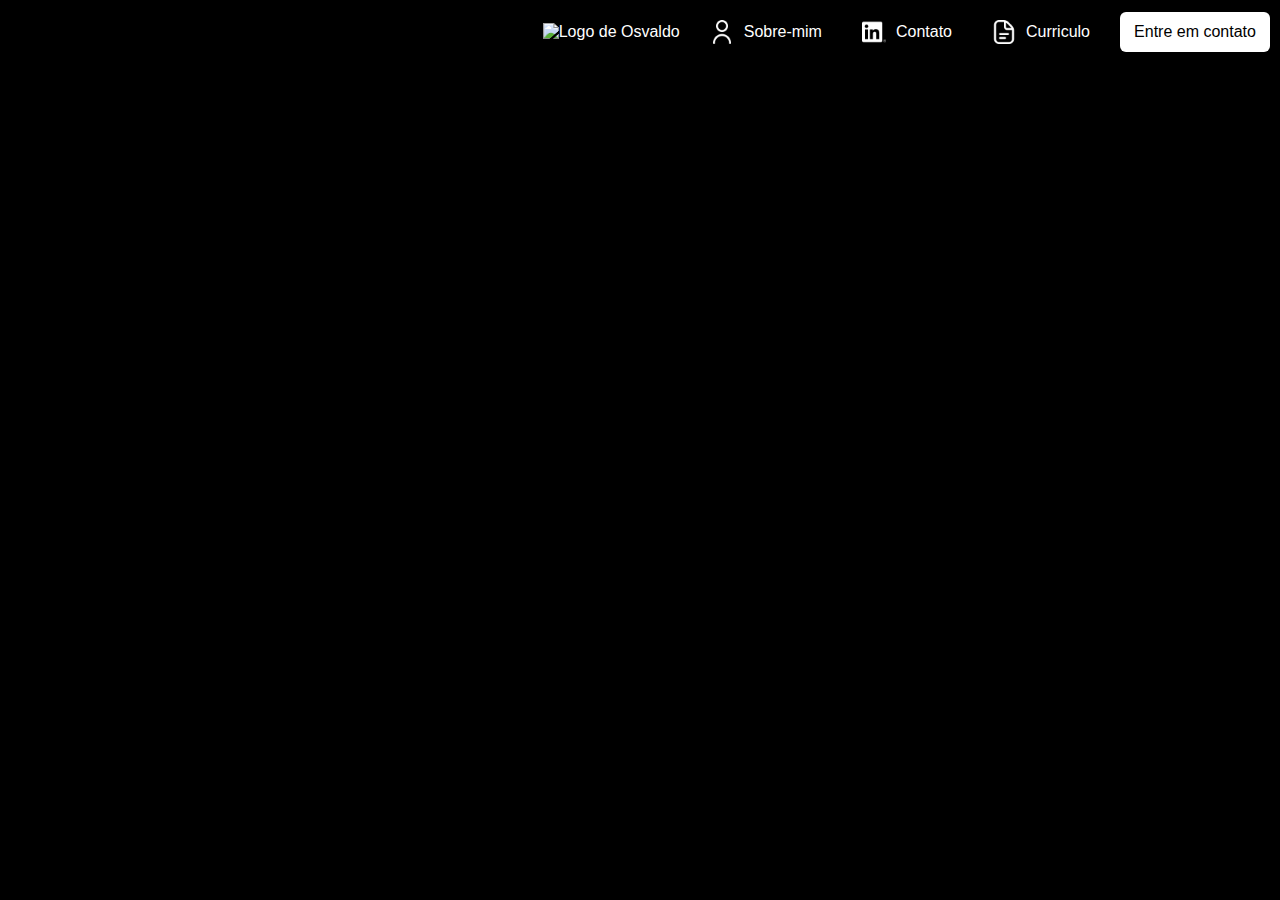
==== Página inicial.html @ 37f7248a "Estou iniciando uma remodelação no portifolio" ====
<!DOCTYPE html>
<html lang="PT-br">
<head>
    <meta charset="UTF-8">
    <meta name="viewport" content="width=device-width, initial-scale=1.0">
    <title>Portifólio - Osvaldo Dias Junior</title>
    <link rel="stylesheet" href="CSS/pgInicial_Style.css">
</head>
    <body>
        <header class="head-bar">
            <nav class="nav-contact">
                <div class="head-contact">
                    <ul class="list-nav">
                        <li class="logo">
                            <img class="logo-osvaldo" src="" alt="Logo de Osvaldo">
                        </li>
                        <li class="Sobre-mim">
                            <img class="icone-sobre-mim" src="Img/ícone-sobre-mim.png" alt="sobre-mim">
                            <a href="">Sobre-mim</a>
                        </li>
                        <li class="Contato">
                            <img class="icone-contato" src="Img/ícone-contato.png" alt="contato-linkedin">
                            <a href="">Contato</a>
                        </li>
                        <li class="Curriculo">
                            <img class="icone-curriculo" src="Img/ícone-curriculo.png" alt="curriculo">
                            <a href="">Curriculo</a>
                        </li>
                        <li class="contate-me">
                            <button type="button" class="btn-contato">
                                <a href="https://www.linkedin.com/in/osvaldo-dias-junior-02b30a266/">Entre em contato</a>
                            </button>
                        </li>
                    </ul>
                </div>
            </nav>
        </header>
        <!--<div class="body-description">
            <article>
                <section class="description-sobre-mim">
                    <h3 class="saudacao">Olá, eu sou</h3>
                    <h1 class="nome-osvaldo">Osvaldo Dias Junior</h1>
                        <img class="icone-saudacao" src="Img/ícone-acenando.png" alt="ícone-saudação">
                    <p class="text-description"></p>-->
    </body>
</html>
---- CSS/pgInicial_Style.css ----
@charset "UTF-8";

*{
    padding: 0%;
    margin: 0%;
}
body{
    background-color: black;
    color: white;
    font-family: Arial, sans-serif;
    display: flex;
    margin: 0;
    padding: 0;
    
}

.head-bar{
    padding: 10px;
    display: flex;
    width: 100%;
}

.nav-contact{
    display: flex;
    align-items: center;
    justify-content: space-between;
    width: 100%;
}

.head-contact{
    display: flex;
    align-items: center;
    justify-content: space-between;
    width: 100%;
}

.list-nav{
    list-style-type: none;
    display: flex;
    gap: 20px;
    padding: 0;
    margin: 0;
    align-items: center;
    justify-content: flex-end;
    margin-left: auto;
}
.Logo{
    display: flex;
    align-items: center;
}

.Sobre-mim, .Contato, .Curriculo, .Contate-me{
    display: flex;
    align-items: center;
    padding: 5px;
    margin: 5px;
    gap: 10px;
}

.Logo img.logo-osvaldo, .Sobre-mim img.icone-sobre-mim, .Contato img.icone-contato, .Curriculo img.icone-curriculo{
    width: 24px;
    height: 24px;
    object-fit: contain;
}

.Logo a, .Sobre-mim a, .Contato a, .Curriculo a{
    text-decoration: none;
    color: white;
    font-size: 16px;
}

.btn-contato a{
    text-decoration: none;
    color: black;
    font-size: 16px;
}

.btn-contato{
    width: 150px;
    height: 40px;
    padding: 8px, 16px;
    font-size: 14px;
    background-color: white;
    color: black;
    border: none;
    border-radius: 6px;
    cursor: pointer;
}
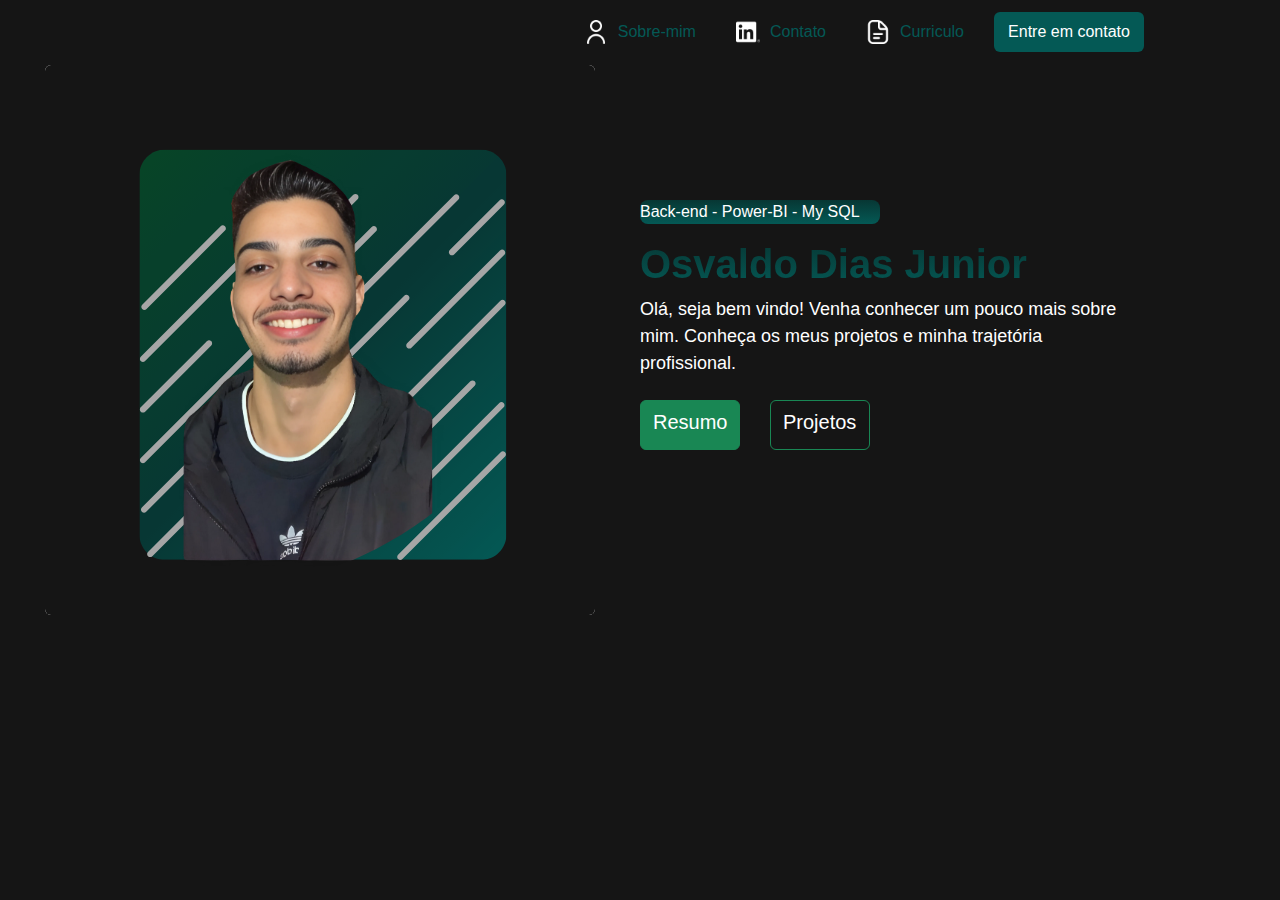
==== commit 1408d2f7: "Ajustei a cor da tela de fundo, mudei a imagem de perfil, ajustei o NAV e acrescentei o texto introd" ====
--- a/Página inicial.html
+++ b/Página inicial.html
@@ -4,43 +4,53 @@
     <meta charset="UTF-8">
     <meta name="viewport" content="width=device-width, initial-scale=1.0">
     <title>Portifólio - Osvaldo Dias Junior</title>
+    <link rel="stylesheet" href="https://cdn.jsdelivr.net/npm/bootstrap@5.3.3/dist/css/bootstrap.min.css">
+    <script src="https://cdn.jsdelivr.net/npm/bootstrap@5.3.3/dist/js/bootstrap.bundle.min.js"></script>
     <link rel="stylesheet" href="CSS/pgInicial_Style.css">
 </head>
     <body>
-        <header class="head-bar">
-            <nav class="nav-contact">
-                <div class="head-contact">
-                    <ul class="list-nav">
-                        <li class="logo">
-                            <img class="logo-osvaldo" src="" alt="Logo de Osvaldo">
-                        </li>
-                        <li class="Sobre-mim">
-                            <img class="icone-sobre-mim" src="Img/ícone-sobre-mim.png" alt="sobre-mim">
-                            <a href="">Sobre-mim</a>
-                        </li>
-                        <li class="Contato">
-                            <img class="icone-contato" src="Img/ícone-contato.png" alt="contato-linkedin">
-                            <a href="">Contato</a>
-                        </li>
-                        <li class="Curriculo">
-                            <img class="icone-curriculo" src="Img/ícone-curriculo.png" alt="curriculo">
-                            <a href="">Curriculo</a>
-                        </li>
-                        <li class="contate-me">
-                            <button type="button" class="btn-contato">
+        <script src="https://cdn.jsdelivr.net/npm/bootstrap@5.3.3/dist/js/bootstrap.bundle.min.js"></script>
+            <header class="head-bar">
+                <nav class="nav-contact">
+                    <div class="head-contact">
+                        <ul class="list-nav">
+                            <li class="Sobre-mim">
+                                <img class="icone-sobre-mim" src="Img/ícone-sobre-mim.png" alt="sobre-mim">
+                                <a href="">Sobre-mim</a>
+                            </li>
+                            <li class="Contato">
+                                <img class="icone-contato" src="Img/ícone-contato.png" alt="contato-linkedin">
+                                <a href="">Contato</a>
+                            </li>
+                            <li class="Curriculo">
+                                <img class="icone-curriculo" src="Img/ícone-curriculo.png" alt="curriculo">
+                                <a href="">Curriculo</a>
+                            </li>
+                            <li class="contate-me">
+                                <button type="button" class="btn-contato">
                                 <a href="https://www.linkedin.com/in/osvaldo-dias-junior-02b30a266/">Entre em contato</a>
-                            </button>
-                        </li>
-                    </ul>
-                </div>
-            </nav>
-        </header>
-        <!--<div class="body-description">
-            <article>
-                <section class="description-sobre-mim">
-                    <h3 class="saudacao">Olá, eu sou</h3>
-                    <h1 class="nome-osvaldo">Osvaldo Dias Junior</h1>
-                        <img class="icone-saudacao" src="Img/ícone-acenando.png" alt="ícone-saudação">
-                    <p class="text-description"></p>-->
+                                </button>
+                            </li>
+                        </ul>
+                    </div>
+                </nav>
+            </header>
+                <section class="conteiner-figure">
+                    <figure class="figure">
+                        <img src="Img/foto perfil dias.svg" class="figure-img img-fluid rounded" alt="Foto de osvaldo">
+                    </figure>
+                </section>
+                    <section class="info-class">
+                        <p class="profissão">Back-end - Power-BI - My SQL</p>
+                        <h2 class="name">Osvaldo Dias Junior</h2>
+                        <p class="saudacao">Olá, seja bem vindo!  
+                            Venha conhecer um pouco mais sobre mim.  
+                            Conheça os meus projetos e minha trajetória profissional.</p>
+                        <button type="button" class="btn btn-success">Resumo</button>
+                        <button type="button" class="btn btn-outline-success">Projetos</button>
+                    </section>
+                       <!-- <section class="secao-sobre">
+                            <h2 class="title-sobre">Sobre mim</h2>
+                       -->
     </body>
 </html>--- a/CSS/pgInicial_Style.css
+++ b/CSS/pgInicial_Style.css
@@ -5,8 +5,7 @@
     margin: 0%;
 }
 body{
-    background-color: black;
-    color: white;
+    background-color:#151515 ;
     font-family: Arial, sans-serif;
     display: flex;
     margin: 0;
@@ -24,7 +23,7 @@
     display: flex;
     align-items: center;
     justify-content: space-between;
-    width: 100%;
+    width: 90%;
 }
 
 .head-contact{
@@ -44,11 +43,6 @@
     justify-content: flex-end;
     margin-left: auto;
 }
-.Logo{
-    display: flex;
-    align-items: center;
-}
-
 .Sobre-mim, .Contato, .Curriculo, .Contate-me{
     display: flex;
     align-items: center;
@@ -57,21 +51,21 @@
     gap: 10px;
 }
 
-.Logo img.logo-osvaldo, .Sobre-mim img.icone-sobre-mim, .Contato img.icone-contato, .Curriculo img.icone-curriculo{
+.Sobre-mim img.icone-sobre-mim, .Contato img.icone-contato, .Curriculo img.icone-curriculo{
     width: 24px;
     height: 24px;
     object-fit: contain;
 }
 
-.Logo a, .Sobre-mim a, .Contato a, .Curriculo a{
+.Sobre-mim a, .Contato a, .Curriculo a{
     text-decoration: none;
-    color: white;
+    color:#045955;
     font-size: 16px;
 }
 
 .btn-contato a{
     text-decoration: none;
-    color: black;
+    color: white;
     font-size: 16px;
 }
 
@@ -80,9 +74,97 @@
     height: 40px;
     padding: 8px, 16px;
     font-size: 14px;
-    background-color: white;
-    color: black;
+    background-color: #045955;
     border: none;
     border-radius: 6px;
     cursor: pointer;
 }
+
+.conteiner-figure{
+    display: flex;
+    position: absolute;
+    top: 20px;
+}
+
+.figure{
+    margin: 45px;
+    display: flex;
+}
+
+.figure-img{
+    max-width: 100%;
+    width: 550px;
+    height: auto;
+    display: flex;
+
+}
+
+.info-class{
+    display: flex;
+    position: absolute;
+    top: 200px;
+    left: 50%;
+    flex-direction: column;
+}
+
+.profissão{
+    display: flex;
+    font-size: 16px;
+    color: white;
+    background:linear-gradient(#073734, #045955);
+    border-radius: 8px;
+    padding: 8px, 12px;
+    width: 240px;
+}
+
+
+.name{
+    font-family: Arial, sans-serif;
+    top: 65px;
+    display: flex;
+    font-size: 40px;
+    background-image: linear-gradient(#073734, #045955);
+    -webkit-background-clip: text;
+    color: transparent;
+    font-weight: bold;
+    padding: 0;
+    white-space: nowrap;
+}
+
+
+.saudacao{
+    display: flex;
+    color: white;
+    font-size: 18px;
+    line-height: 1.5;
+    width: 500px;
+    height: auto;
+}
+
+.btn-success{
+    width: 100px;
+    height: 50px;
+    font-size: 20px;
+    top: 200px;
+    position: absolute;
+    display: flex;
+    cursor: pointer;
+}
+
+.btn-outline-success{
+    width: 100px;
+    height: 50px;
+    font-size: 20px ;
+    top: 200px;
+    position: absolute;
+    display: flex;
+    left: 130px;
+    color: white;
+}
+
+/*.secao-sobre{
+    background-image: linear-gradient(#073734, #045955);
+   
+    
+}
+*/